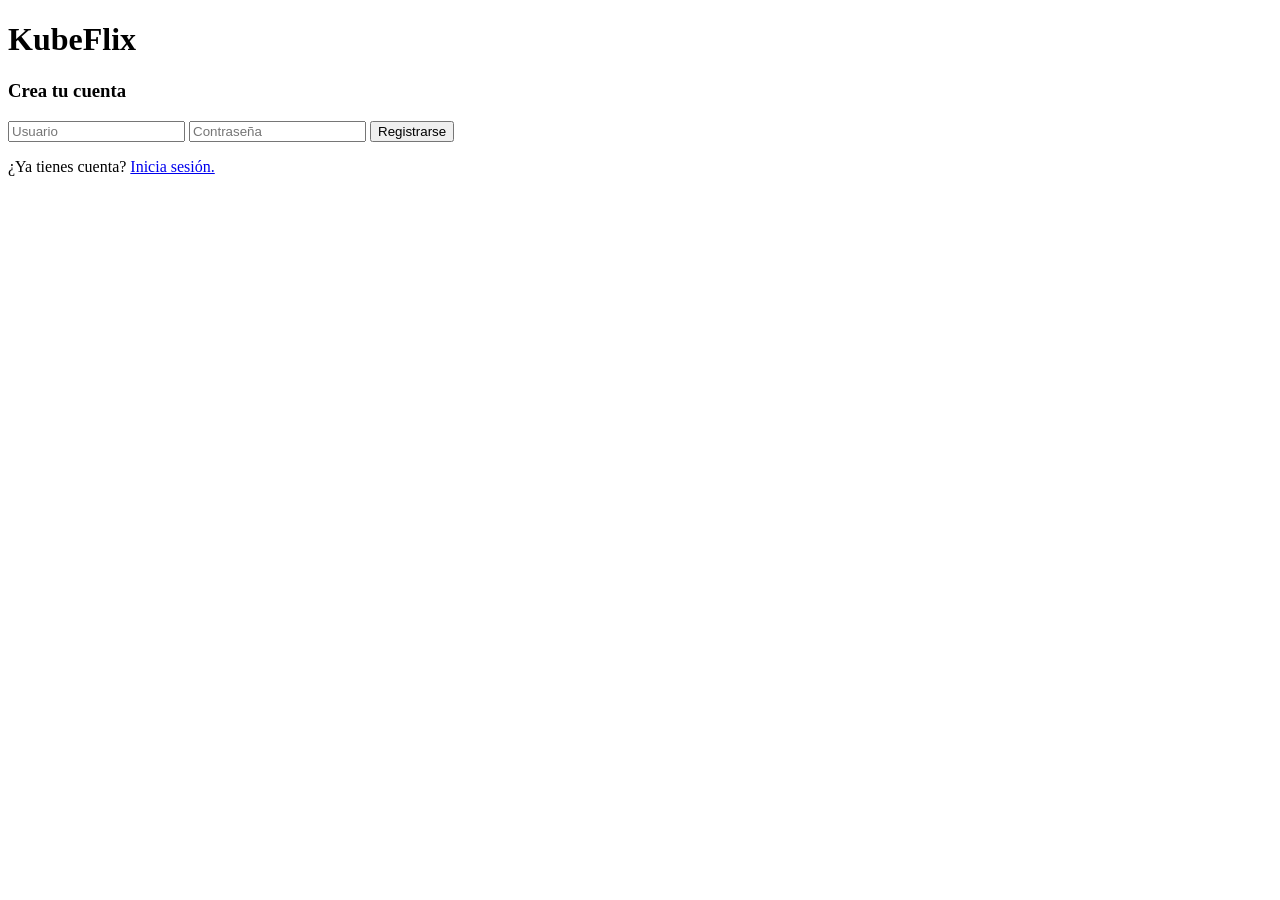
==== frontend/register.html @ ff759529 "feat: improve frontend with login and register" ====
<!DOCTYPE html>
<html lang="es">
<head>
    <meta charset="UTF-8">
    <meta name="viewport" content="width=device-width, initial-scale=1.0">
    <title>KubeFlix - Registro</title>
    <link rel="stylesheet" href="/style.css">
</head>
<body>
    <div class="container">
        <h1>KubeFlix</h1>
        <div class="login-container">
            <h3>Crea tu cuenta</h3>
            <input type="text" id="reg-username" placeholder="Usuario">
            <input type="password" id="reg-password" placeholder="Contraseña">
            <button id="registerBtn">Registrarse</button>
            <p>¿Ya tienes cuenta? <a href="/login" class="toggle-link">Inicia sesión.</a></p>
            <p id="message"></p>
        </div>
    </div>
    <script src="/script.js?v=final"></script>
</body>
</html>
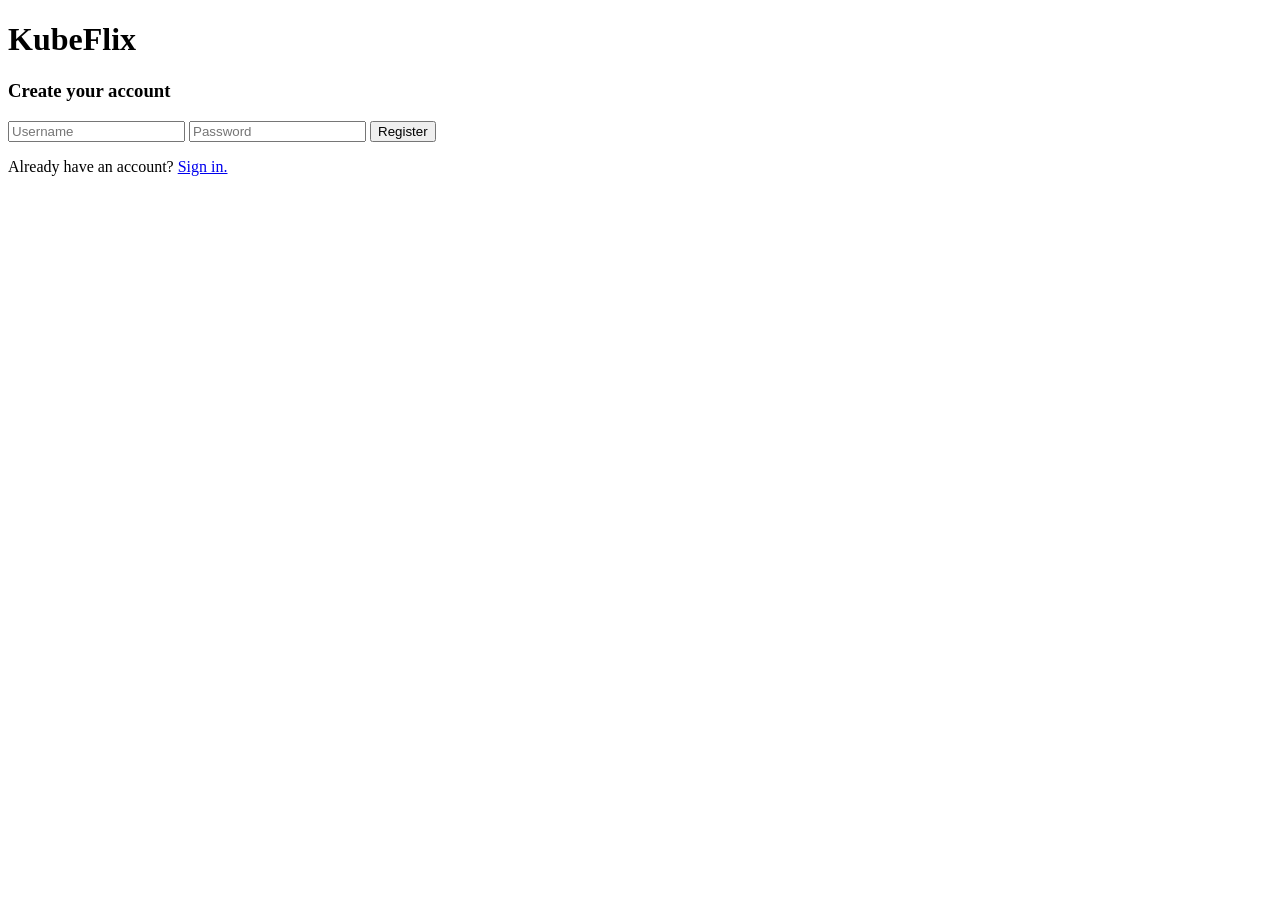
==== commit 97f566a1: "feat: add payments and fix bugs" ====
--- a/frontend/register.html
+++ b/frontend/register.html
@@ -1,20 +1,20 @@
 <!DOCTYPE html>
-<html lang="es">
+<html lang="en">
 <head>
     <meta charset="UTF-8">
     <meta name="viewport" content="width=device-width, initial-scale=1.0">
-    <title>KubeFlix - Registro</title>
+    <title>KubeFlix - Register</title>
     <link rel="stylesheet" href="/style.css">
 </head>
 <body>
     <div class="container">
         <h1>KubeFlix</h1>
         <div class="login-container">
-            <h3>Crea tu cuenta</h3>
-            <input type="text" id="reg-username" placeholder="Usuario">
-            <input type="password" id="reg-password" placeholder="Contraseña">
-            <button id="registerBtn">Registrarse</button>
-            <p>¿Ya tienes cuenta? <a href="/login" class="toggle-link">Inicia sesión.</a></p>
+            <h3>Create your account</h3>
+            <input type="text" id="reg-username" placeholder="Username">
+            <input type="password" id="reg-password" placeholder="Password">
+            <button id="registerBtn">Register</button>
+            <p>Already have an account? <a href="/login" class="toggle-link">Sign in.</a></p>
             <p id="message"></p>
         </div>
     </div>
